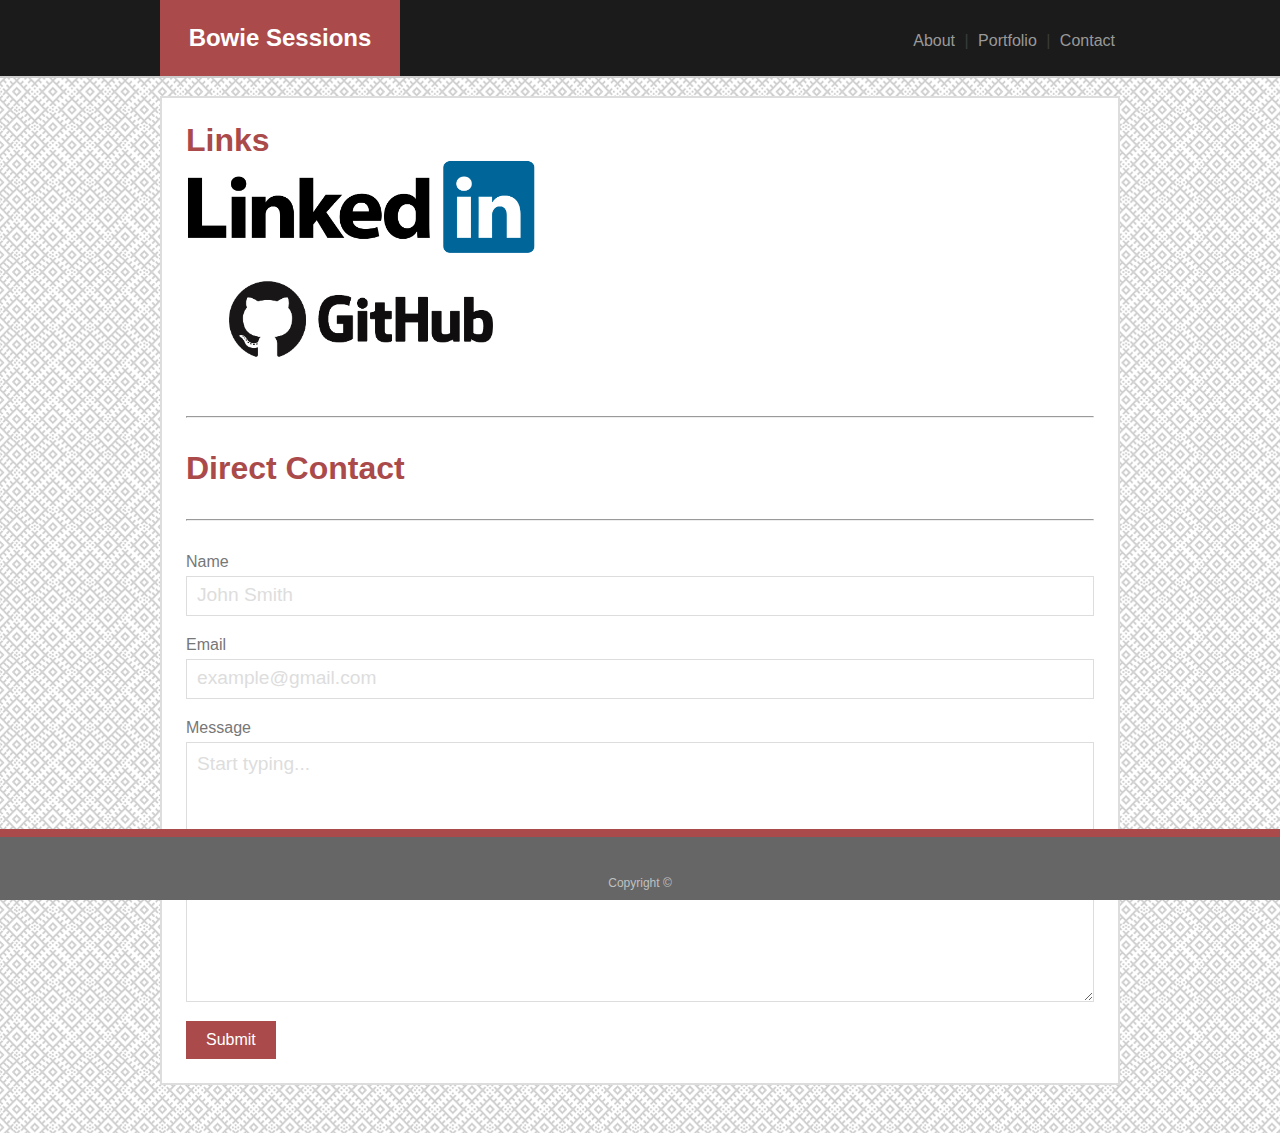
==== contact.html @ f3595c5a "Add files via upload" ====
<!DOCTYPE html>
<html>
  <head>
    <meta charset="utf-8" />
    <meta http-equiv="X-UA-Compatible" content="IE=edge" />
    <title>Bowie Sessions' Portfolio</title>
    <meta name="viewport" content="width=device-width, initial-scale=1" />
    <link
      rel="stylesheet"
      type="text/css"
      media="screen"
      href="assets/css/style.css"
    />
  </head>
  <body>
    <header>
      <div class="content">
        <h2 class="greenbox">Bowie Sessions</h2>
        <nav>
          <a href="index.html">About</a> |
          <a href="portfolio.html">Portfolio</a> |
          <a href="contact.html">Contact</a>
        </nav>
      </div>
      <div class="clearfix"></div>
    </header>
    <section class="content">
      <main>
        <h1>Links</h1>
        <a href="https://www.linkedin.com/in/bsessio/"><img src="assets/images/linkedin.png" width="350vw" style="display: block"></a>
        <a href="https://github.com/bsessio/"><img src="assets/images/github.png" width="350vw" style="display: block"></a>
        <hr />
        <h1>Direct Contact</h1>
        <hr />
        <form
          action="mailto:eviltoon@yahoo.com"
          method="post"
          enctype="text/plain"
        >
          <div>
            <label for="name">Name</label> <input id="name" type="text" name="name" placeholder="John Smith"/>
          </div>
          <div>
            <label for="email">Email</label><input id="email" type="text" name="mail" placeholder="example@gmail.com"/>
          </div>
          <div>
            <label for="message">Message</label> <textarea id="message" placeholder="Start typing..."></textarea></label>
          </div>
          <button class="submit" type="submit">Submit</button>
        </form>
      </main>
    </section>
    <footer><p>Copyright &copy;</p></footer>
  </body>
</html>
---- assets/css/style.css ----
html,
body {
  margin: 0;
  padding: 0;
}

body {
  color: #777;
  font-family: Georgia, Times, "Times New Roman", serif;
  background-image: url(../images/circuit.png);
}

.clearfix {
  clear: both;
}

h1,
h2,
h3,
h4,
h5 {
  font-family: Arial, "Helvetica neue", Helvetica, sans-serif;
  color: #aa4a4a;
  padding: 0;
  margin: 0;
}
.greenbox {
  /* position: relative; */
  float: left;
  margin: 0;
  text-align: center;
  width: 8em;
  padding: 1em;
  background-color: #aa4a4a;
  color: #fff;
  /* left: 352px; */
}

header {
  position: fixed;
  width: 100%;
  top: 0;
  background-color: #1b1b1b;
  border-bottom: 2px solid #cccccc;
  z-index: 1;
}

nav {
  text-align: right;
  padding-top: 2em;
  color: #3b3b3b;
  font-family: Arial, "Helvetica neue", Helvetica, sans-serif;
}

nav a {
  text-decoration: none;
  color: #999;
  padding: 0 5px;
}

main {
  clear: both;
  background-color: #fff;
  margin: 7em 0 7em 0;
  padding: 1.5em;
  border: 2px solid #ddd;
}

.portfolio {
  display: block;
  float: left;
  position: relative;
  width: 31%;
  margin: 0 20px 20px 0;
}

.hide {
  display: none;
}

.portfolio img {
  width: 100%;
  border: 1px solid #666;
}

footer {
  position: fixed;
  bottom: 0;
  width: 100%;
  background-color: #666;
  text-align: center;
  color: silver;
  padding: 1.5em 0 0.4em;
  border-top: 0.5em;
  border-top-style: solid;
  border-color: #aa4a4a;
  clear: both;
  margin: 0;
  z-index: 1;
}

hr {
  margin: 2em 0;
}

.caption {
  position: absolute;
  bottom: 10px;
  right: 0px;
  background-color: #aa4a4a;
  color: #fff;
  width: 100%;
  text-align: center;
  padding: 0.7em 0;
  font-size: 1.4em;
}

p {
    line-height: 1.7em;
    font-size: 1em;
    font-family: Arial, "Helvetica neue", Helvetica, sans-serif;
}

footer p {
    margin-bottom: 0;
    font-size: 12px;
    font-family: Arial, "Helvetica neue", Helvetica, sans-serif;
}

label {
    display: block;
    font-family: Arial, "Helvetica Neue", Helvetica, sans-serif;
}

.submit {
    border: none;
    padding: 10px 20px;
    background-color: #aa4a4a;
    color: #fff;
    margin: 10px 0 0 0;
    font-size: 1em;
}

input, textarea {
    box-sizing: border-box;
    width: 100%;
    margin: 5px 0 20px 0;
    padding: 10px;
    border: 1px solid #ddd;
    color: #777;
    font-size: 1em;
}

textarea {
    height: 20em;
    margin: 5px 0 5px 0;
}

::placeholder {
    font-family: Arial, "Helvetica Neue", Helvetica, sans-serif;
    font-size: 1.2em;
    color: #ddd;
}

.about-img {
    float: left;
    margin: 0 30px 30px 0;
    max-width: 100%;
    height: auto;
}

.portImages:hover {
    color: steelblue;
    padding-left: 10px;
}

nav a:hover {
    color: steelblue;
    padding: 0 5px;
}

button:hover {
    color: #fff;
    background-color:#3b3b3b;
    border: 1px solid #777;
    padding: 9px 19px;
}

@media (max-width: 640px) {
  header, footer {
    position: relative;
  }

 
  .greenbox {
    position: relative;
    float: none;
    width: auto;
    padding: 1.5em;
    margin: 0;
      }
      
  nav {
    text-align: center;
    font-size: 1em;
    padding: 1em;
  }
      
  header {
    width: 100%;
    padding-left: 0;
    padding-right: 0;
  }

  .content {
    max-width: 100%;
    }
  
  main {
    margin-top: 5%;
    margin-bottom: 5%;
    max-width: 90%;
    margin-right: auto;
    margin-left: auto;
  }

  .about-img {
    display: block;
    margin-left: auto;
    margin-right: auto;
    min-width: 100%;
  }

.portfolio {
  position: relative;
  width: 80%;
  margin: 0 5% 5% 5%;
}

}

@media (min-width: 641px) and (max-width: 959px) {

  header {
    width: 100%;
  }

.content {
  max-width: 90%;
  margin-left: 5%;
  margin-right: 5%;
}

main {
  margin-top: 15%;
  margin-bottom: 15%;
  max-width: 100%;
}

.portfolio {
  position: relative;
  width: 40%;
  margin: 0 5% 5% 5%;
}

}

@media (min-width: 959px) and (max-width: 990px) {

  .content {
    max-width: 80%;
    margin-left: 10%;
    margin-right: 10%;
  }
  
  main {
    margin-top: 15%;
    margin-bottom: 15%;
    max-width: 100%;
  
  }
  
  }

  @media (min-width: 990px) {

    .content {
        max-width: 960px;
        margin-left: auto;
        margin-right: auto;
    }
    
    main {
      margin-top: 10%;
      margin-bottom: 5%;
      max-width: 100%;
    
    }
    
    
    }
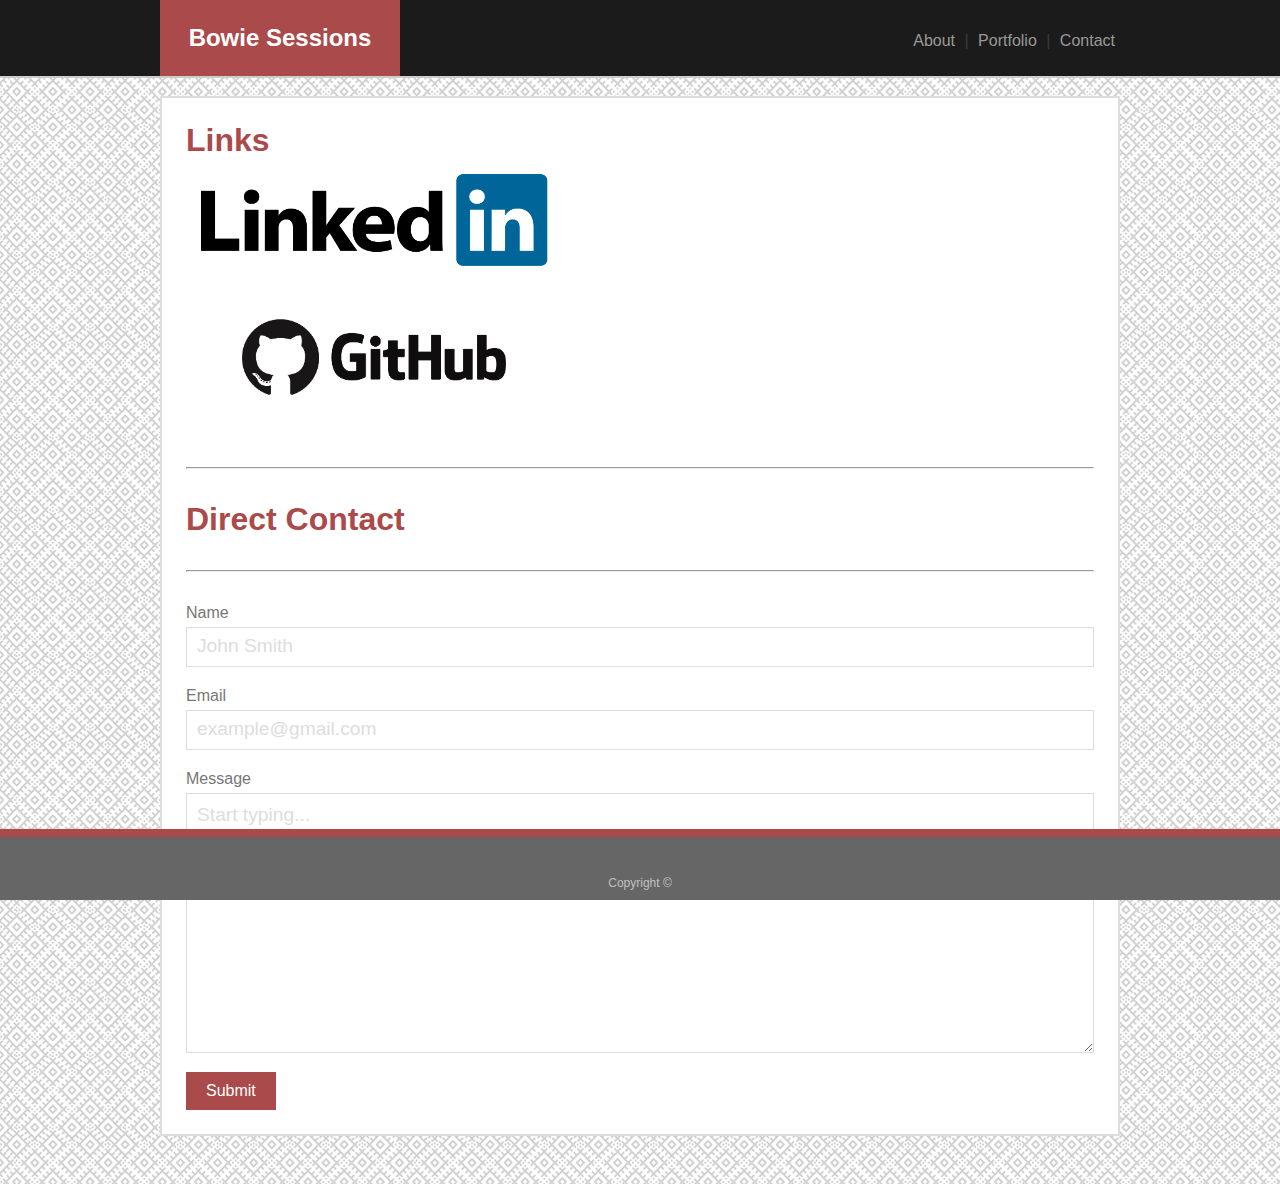
==== commit 0f852149: "Add files via upload" ====
--- a/contact.html
+++ b/contact.html
@@ -27,8 +27,8 @@
     <section class="content">
       <main>
         <h1>Links</h1>
-        <a href="https://www.linkedin.com/in/bsessio/"><img src="assets/images/linkedin.png" width="350vw" style="display: block"></a>
-        <a href="https://github.com/bsessio/"><img src="assets/images/github.png" width="350vw" style="display: block"></a>
+        <a href="https://www.linkedin.com/in/bsessio/"><img class="contactLink" src="assets/images/linkedin.png" width="350vw" style="display: block"></a>
+        <a href="https://github.com/bsessio/"><img class="contactLink" src="assets/images/github.png" width="350vw" style="display: block"></a>
         <hr />
         <h1>Direct Contact</h1>
         <hr />
--- a/assets/css/style.css
+++ b/assets/css/style.css
@@ -184,6 +184,13 @@
     background-color:#3b3b3b;
     border: 1px solid #777;
     padding: 9px 19px;
+}
+
+.contactLink {
+  padding: 1vw;
+}
+.contactLink:hover {
+  background-color:rgb(175, 175, 175);
 }
 
 @media (max-width: 640px) {
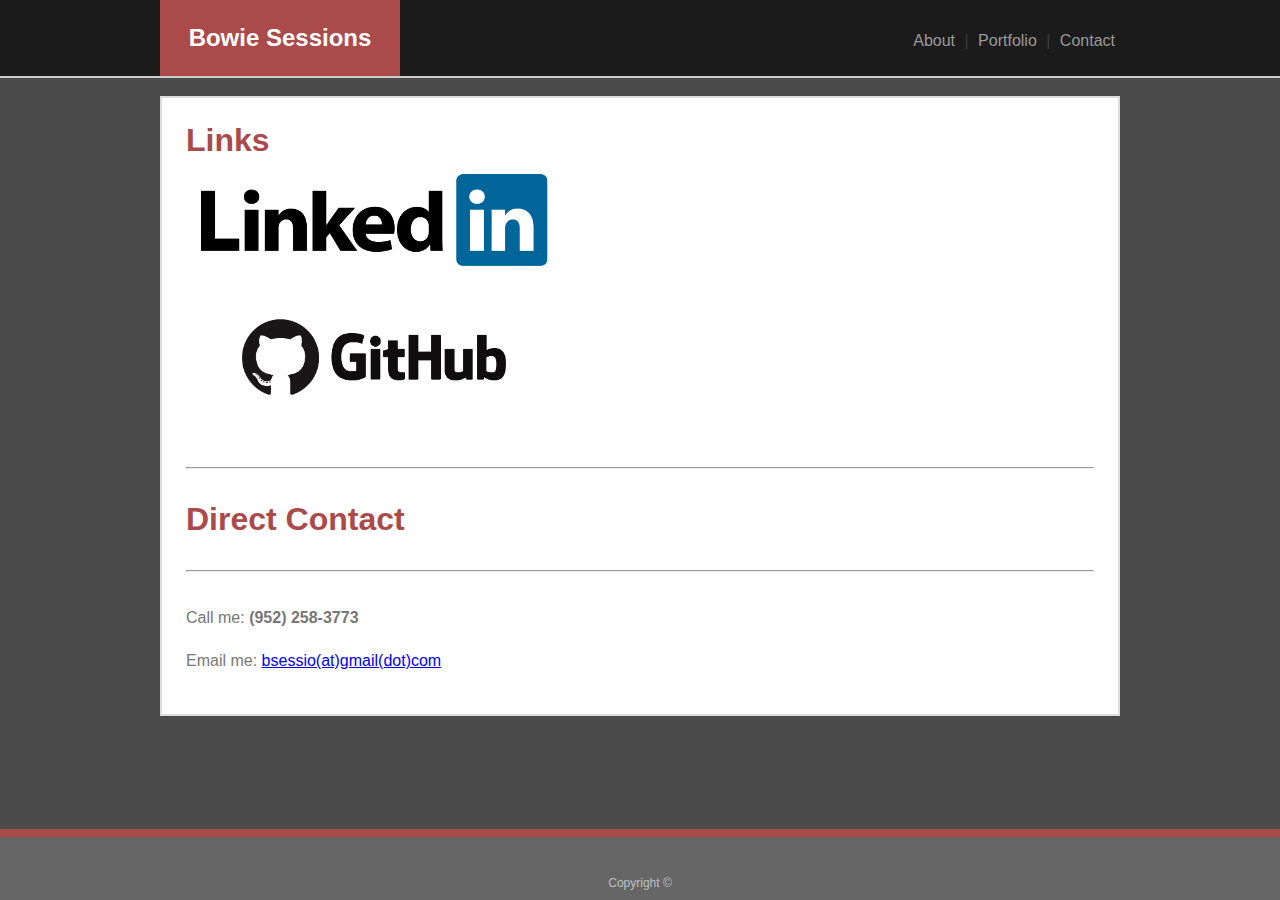
==== commit 9b16c2dc: "Updated styling, portfolio, contact" ====
--- a/contact.html
+++ b/contact.html
@@ -27,27 +27,13 @@
     <section class="content">
       <main>
         <h1>Links</h1>
-        <a href="https://www.linkedin.com/in/bsessio/"><img class="contactLink" src="assets/images/linkedin.png" width="350vw" style="display: block"></a>
-        <a href="https://github.com/bsessio/"><img class="contactLink" src="assets/images/github.png" width="350vw" style="display: block"></a>
+        <a href="https://www.linkedin.com/in/bsessio/" target="_blank"><img class="contactLink" src="assets/images/linkedin.png" width="350vw" style="display: block"></a>
+        <a href="https://github.com/bsessio/" target="_blank"><img class="contactLink" src="assets/images/github.png" width="350vw" style="display: block"></a>
         <hr />
         <h1>Direct Contact</h1>
         <hr />
-        <form
-          action="mailto:eviltoon@yahoo.com"
-          method="post"
-          enctype="text/plain"
-        >
-          <div>
-            <label for="name">Name</label> <input id="name" type="text" name="name" placeholder="John Smith"/>
-          </div>
-          <div>
-            <label for="email">Email</label><input id="email" type="text" name="mail" placeholder="example@gmail.com"/>
-          </div>
-          <div>
-            <label for="message">Message</label> <textarea id="message" placeholder="Start typing..."></textarea></label>
-          </div>
-          <button class="submit" type="submit">Submit</button>
-        </form>
+        <p>Call me: <b>(952) 258-3773</b></p>
+        <p>Email me: <a href="mailto:bsessio@gmail.com">bsessio(at)gmail(dot)com</a></p>
       </main>
     </section>
     <footer><p>Copyright &copy;</p></footer>
--- a/assets/css/style.css
+++ b/assets/css/style.css
@@ -6,8 +6,9 @@
 
 body {
   color: #777;
-  font-family: Georgia, Times, "Times New Roman", serif;
-  background-image: url(../images/circuit.png);
+  font-family: Arial, "Helvetica neue", Helvetica, sans-serif;
+  background-color: #4b4b4b;
+  /* background-image: url(../images/circuit.png); */
 }
 
 .clearfix {
@@ -19,7 +20,6 @@
 h3,
 h4,
 h5 {
-  font-family: Arial, "Helvetica neue", Helvetica, sans-serif;
   color: #aa4a4a;
   padding: 0;
   margin: 0;
@@ -80,7 +80,6 @@
 
 .portfolio img {
   width: 100%;
-  border: 1px solid #666;
 }
 
 footer {
